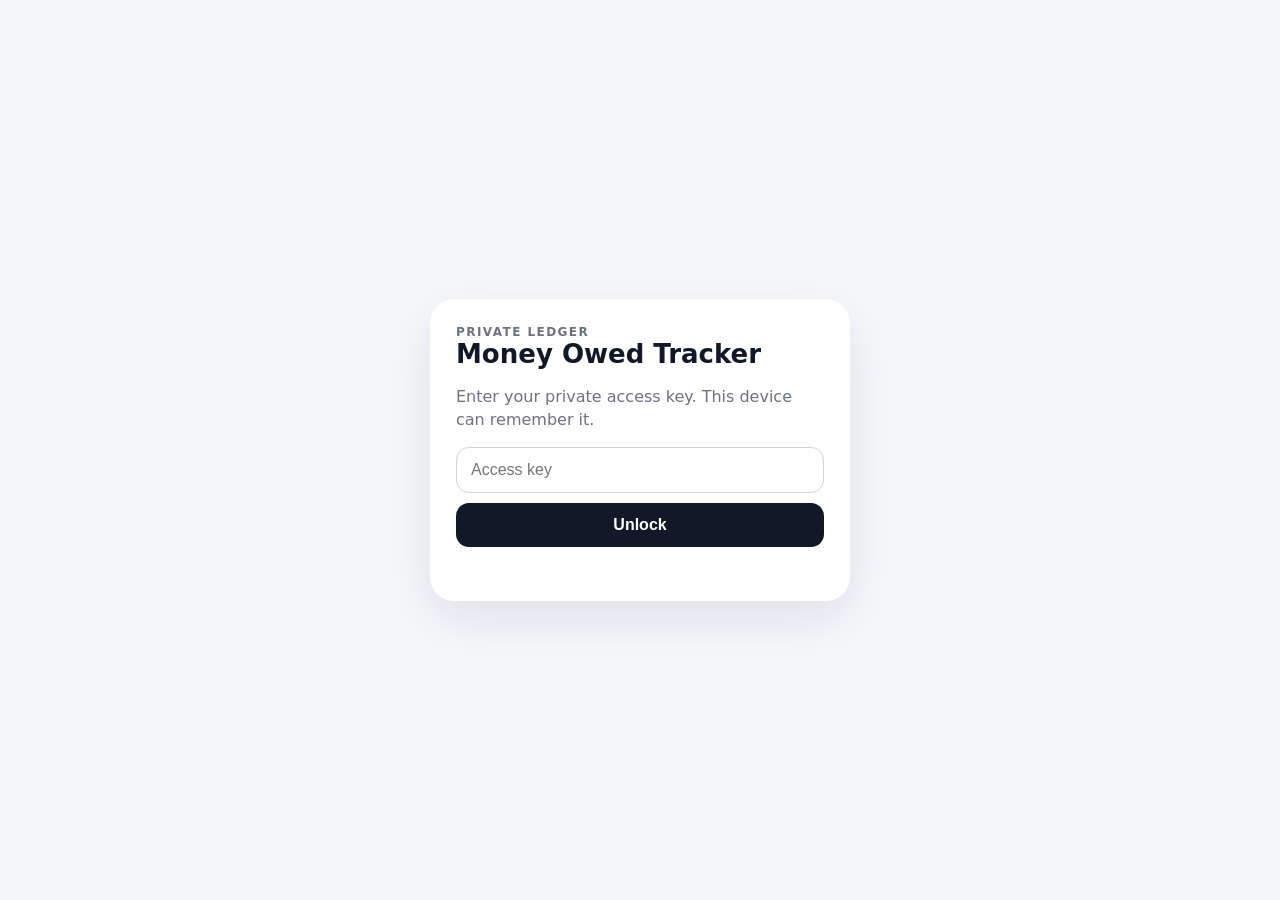
==== index.html @ 76944b0e "Add files via upload" ====
<!doctype html>
<html lang="en">
<head>
<meta charset="utf-8">
<meta name="viewport" content="width=device-width,initial-scale=1,viewport-fit=cover">
<meta name="theme-color" content="#111827">
<title>Money Owed Tracker</title>

<meta http-equiv="Cache-Control" content="no-cache, no-store, must-revalidate">
<meta http-equiv="Pragma" content="no-cache">
<meta http-equiv="Expires" content="0">

<link rel="manifest" href="manifest.webmanifest">
<link rel="apple-touch-icon" href="apple-touch-icon.png">
<meta name="apple-mobile-web-app-capable" content="yes">
<meta name="apple-mobile-web-app-status-bar-style" content="default">
<meta name="apple-mobile-web-app-title" content="Money Owed">
<style>
:root{font-family:Inter,ui-sans-serif,system-ui,-apple-system,BlinkMacSystemFont,"Segoe UI",sans-serif;color:#111827;background:#f5f7fb}
*{box-sizing:border-box}
body{margin:0;background:#f5f7fb}
.app{max-width:760px;margin:auto;min-height:100vh;padding:env(safe-area-inset-top) 16px calc(92px + env(safe-area-inset-bottom))}
header{padding:24px 2px 14px;display:flex;align-items:center;justify-content:space-between}
.eyebrow{font-size:12px;font-weight:800;letter-spacing:.12em;text-transform:uppercase;color:#6b7280}
.title{margin:4px 0 0;font-size:28px}
.iconbtn{border:0;background:white;border-radius:14px;width:44px;height:44px;box-shadow:0 4px 18px #11182712;font-size:20px}
.summaryTitle{font-size:13px;font-weight:850;margin:14px 2px 8px;color:#374151}
.grid{display:grid;grid-template-columns:1fr 1fr;gap:10px}
.card{background:white;border-radius:18px;padding:15px;box-shadow:0 6px 24px #1118270d}
.card.mine{border-top:4px solid #047857}.card.theirs{border-top:4px solid #b42318}
.label{font-size:11px;color:#6b7280;font-weight:800;text-transform:uppercase;letter-spacing:.07em}
.money{font-size:23px;font-weight:850;margin-top:7px}
.sub{font-size:11px;color:#6b7280;margin-top:4px}
.section{margin-top:20px}
.sectionhead{display:flex;justify-content:space-between;align-items:center;margin-bottom:10px}
.sectionhead h2{font-size:17px;margin:0}
.muted{color:#6b7280;font-size:13px}
.search{width:100%;border:1px solid #e5e7eb;background:white;border-radius:14px;padding:13px 14px;font-size:16px;margin-bottom:10px}
.person,.txn{background:white;border-radius:16px;padding:14px 15px;margin-bottom:9px;display:flex;align-items:center;justify-content:space-between;gap:10px;box-shadow:0 3px 14px #1118270a}
.person{cursor:pointer}.person:active{transform:scale(.995)}.personname,.txntitle{font-weight:800}
.balances,.txndetail{font-size:12px;color:#6b7280;margin-top:4px;line-height:1.45}
.amount{text-align:right;font-weight:800}
.positive{color:#047857}.negative{color:#b42318}.zero{color:#6b7280}
.empty{background:white;border:1px dashed #d1d5db;border-radius:18px;padding:24px;text-align:center;color:#6b7280}
.fab{position:fixed;left:50%;transform:translateX(-50%);bottom:calc(20px + env(safe-area-inset-bottom));width:min(728px,calc(100% - 32px));border:0;border-radius:18px;background:#111827;color:white;padding:16px 20px;font-size:17px;font-weight:850;box-shadow:0 14px 34px #11182755}
.overlay{position:fixed;inset:0;background:#11182799;display:none;align-items:flex-end;justify-content:center;z-index:10}
.sheet{background:white;width:min(760px,100%);border-radius:24px 24px 0 0;padding:18px 18px calc(22px + env(safe-area-inset-bottom));max-height:94vh;overflow:auto}
.handle{width:42px;height:5px;border-radius:9px;background:#d1d5db;margin:0 auto 16px}
.sheet h2{margin:0 0 16px}
.field{margin-bottom:13px}
.field label{display:block;font-size:12px;font-weight:800;color:#4b5563;margin-bottom:6px;text-transform:uppercase;letter-spacing:.05em}
.field input,.field select,.field textarea{width:100%;border:1px solid #d1d5db;border-radius:13px;padding:12px 13px;font-size:16px;background:white}
.field textarea{min-height:70px}
.row{display:grid;grid-template-columns:1fr 1fr;gap:10px}
.seg{display:grid;grid-template-columns:1fr 1fr;gap:8px}
.seg button{border:1px solid #d1d5db;background:white;border-radius:13px;padding:12px;font-weight:800}
.seg button.on{background:#111827;color:white;border-color:#111827}
.actions{display:grid;grid-template-columns:1fr 1fr;gap:9px}
.action{border:1px solid #d1d5db;background:white;border-radius:14px;padding:13px 10px;text-align:left;min-height:72px}
.action strong{display:block;font-size:14px}.action span{display:block;font-size:11px;color:#6b7280;margin-top:4px}
.action.on{border-color:#111827;background:#111827;color:white}.action.on span{color:#d1d5db}
.save{width:100%;border:0;border-radius:15px;background:#111827;color:white;padding:15px;font-weight:850;font-size:16px}
.cancel{width:100%;border:0;background:transparent;padding:12px;color:#6b7280;font-weight:700}
.toast{position:fixed;z-index:30;left:50%;top:18px;transform:translateX(-50%);width:min(700px,calc(100% - 30px));background:#111827;color:white;padding:14px 16px;border-radius:15px;box-shadow:0 12px 30px #11182755;display:none}
.lock{position:fixed;inset:0;background:#f5f7fb;z-index:50;display:flex;align-items:center;justify-content:center;padding:20px}
.lockbox{width:min(420px,100%);background:white;padding:26px;border-radius:24px;box-shadow:0 18px 50px #11182718}
.lockbox h1{margin:0 0 8px;font-size:26px}
.lockbox p{color:#6b7280;line-height:1.45}
.lockbox input{width:100%;padding:13px 14px;border:1px solid #d1d5db;border-radius:13px;font-size:16px}
.lockbox button{width:100%;margin-top:10px;border:0;border-radius:13px;background:#111827;color:white;padding:13px;font-weight:800;font-size:16px}
.smallbtn{border:0;background:transparent;color:#374151;font-weight:750}
.status{font-size:12px;color:#b42318;margin-top:10px;min-height:18px}
@media(max-width:460px){.money{font-size:20px}.card{padding:13px}.row{grid-template-columns:1fr}.actions{grid-template-columns:1fr 1fr}}

.statementSheet{background:white;width:min(760px,100%);border-radius:24px 24px 0 0;padding:18px 18px calc(22px + env(safe-area-inset-bottom));max-height:94vh;overflow:auto}
.statementTop{display:flex;align-items:flex-start;justify-content:space-between;gap:12px;margin-bottom:14px}
.statementTop h2{margin:0;font-size:23px}.closex{border:0;background:#f3f4f6;border-radius:12px;width:40px;height:40px;font-size:21px}
.statementBalances{display:grid;grid-template-columns:1fr 1fr;gap:10px;margin:12px 0 16px}
.statementBalance{border-radius:15px;padding:13px;background:#f9fafb}
.statementBalance .btitle{font-size:11px;font-weight:850;color:#6b7280;text-transform:uppercase;letter-spacing:.06em}
.statementBalance .bvalue{font-size:16px;font-weight:850;margin-top:6px}
.exportGrid{display:grid;grid-template-columns:1fr 1fr;gap:10px;margin-bottom:18px}
.exportbtn{border:0;border-radius:14px;padding:13px 10px;font-size:14px;font-weight:850}
.exportbtn.pdf{background:#111827;color:white}.exportbtn.xlsx{background:#e8f5ee;color:#065f46}
.statementTx{border-top:1px solid #e5e7eb;padding:12px 0}
.statementTx:first-child{border-top:0}.statementTxHead{display:flex;justify-content:space-between;gap:12px;font-weight:800;font-size:13px}
.statementTxSub{font-size:12px;color:#6b7280;margin-top:4px;line-height:1.4}
.statementHint{font-size:12px;color:#6b7280;margin:-8px 0 14px}

</style>
</head>
<body data-build="v8">
<div class="lock" id="lock">
  <div class="lockbox">
    <div class="eyebrow">Private ledger</div>
    <h1>Money Owed Tracker</h1>
    <p>Enter your private access key. This device can remember it.</p>
    <input id="keyInput" type="password" placeholder="Access key">
    <button id="unlockBtn">Unlock</button>
    <div class="status" id="lockStatus"></div>
  </div>
</div>

<div class="toast" id="toast"></div>
<div class="app">
<header>
  <div><div class="eyebrow">Personal ledger</div><h1 class="title">Money Owed</h1></div>
  <button class="iconbtn" id="refreshBtn">↻</button>
</header>

<div class="summaryTitle">Owed to me</div>
<div class="grid">
  <div class="card mine"><div class="label">TTD</div><div class="money" id="ttdToMe">TT$0.00</div></div>
  <div class="card mine"><div class="label">USD</div><div class="money" id="usdToMe">US$0.00</div></div>
</div>

<div class="summaryTitle">I owe</div>
<div class="grid">
  <div class="card theirs"><div class="label">TTD</div><div class="money" id="ttdIOwe">TT$0.00</div></div>
  <div class="card theirs"><div class="label">USD</div><div class="money" id="usdIOwe">US$0.00</div></div>
</div>

<section class="section">
  <div class="sectionhead"><h2>Person&#39;s Name</h2><span class="muted" id="peopleCount">0 people</span></div>
  <input class="search" id="search" placeholder="Filter by person">
  <div id="peopleList"></div>
</section>

<section class="section">
  <div class="sectionhead"><h2>Recent activity</h2><button class="smallbtn" id="forgetBtn">Lock app</button></div>
  <div id="recentList"></div>
</section>

<button class="fab" id="addBtn">＋ Add transaction</button>
</div>

<div class="overlay" id="overlay">
<div class="sheet">
<div class="handle"></div>
<h2>Add transaction</h2>
<form id="form">

<div class="field">
<label>What happened?</label>
<div class="actions">
  <button type="button" class="action on" data-action="they_owe"><strong>They owe me</strong><span>Loan or something I bought for them</span></button>
  <button type="button" class="action" data-action="they_paid"><strong>They paid me</strong><span>They repaid some or all</span></button>
  <button type="button" class="action" data-action="i_owe"><strong>I owe them</strong><span>I borrowed or they bought something for me</span></button>
  <button type="button" class="action" data-action="i_paid"><strong>I paid them</strong><span>I repaid some or all</span></button>
</div>
</div>

<div class="field"><label>Person</label><input id="person" required placeholder="Name"></div>

<div class="row">
<div class="field"><label>Currency</label><div class="seg"><button type="button" class="on" data-cur="TTD">TTD</button><button type="button" data-cur="USD">USD</button></div></div>
<div class="field"><label>Amount</label><input id="amount" required type="number" inputmode="decimal" min="0.01" step="0.01" placeholder="0.00"></div>
</div>

<div class="field" id="categoryField">
<label>Reason</label>
<select id="type"></select>
</div>

<div class="field"><label>Date</label><input id="date" type="date" required></div>
<div class="field"><label>Description (optional)</label><textarea id="description" placeholder="Amazon item, cash borrowed, etc."></textarea></div>

<button class="save" id="saveBtn" type="submit">Save transaction</button>
<button class="cancel" id="cancelBtn" type="button">Cancel</button>
</form>
</div>
</div>


<div class="overlay" id="statementOverlay">
  <div class="statementSheet">
    <div class="handle"></div>
    <div class="statementTop">
      <div>
        <div class="eyebrow">Person statement</div>
        <h2 id="statementName">Statement</h2>
      </div>
      <button class="closex" id="statementClose" type="button">×</button>
    </div>
    <div class="statementBalances">
      <div class="statementBalance"><div class="btitle">TTD</div><div class="bvalue" id="statementTTD">Settled</div></div>
      <div class="statementBalance"><div class="btitle">USD</div><div class="bvalue" id="statementUSD">Settled</div></div>
    </div>
    <div class="exportGrid">
      <button class="exportbtn pdf" id="exportPdf" type="button">Share / Export PDF</button>
      <button class="exportbtn xlsx" id="exportExcel" type="button">Share / Export Excel</button>
    </div>
    <div class="statementHint">On Samsung, the Android Share sheet can send the exported file directly to WhatsApp.</div>
    <div class="sectionhead"><h2>Transaction history</h2><span class="muted" id="statementCount"></span></div>
    <div id="statementTransactions"></div>
  </div>
</div>

<script>
var API='https://yjdjljrwmdbmrlinkvxc.supabase.co/functions/v1/money-owed-api',
accessKey=localStorage.getItem('moneyOwedAccessKey')||'',
currency='TTD',
actionMode='they_owe',
direction=1,
dashboard={balances:[],summary:[],recent:[]},selectedPerson=null;

function el(id){return document.getElementById(id)}
function fmt(n){return new Intl.NumberFormat('en-US',{minimumFractionDigits:2,maximumFractionDigits:2}).format(Number(n||0))}
function money(n,c){return(c==='USD'?'US$':'TT$')+fmt(n)}
function esc(v){return String(v==null?'':v).replace(/[&<>"']/g,function(m){return{'&':'&amp;','<':'&lt;','>':'&gt;','"':'&quot;',"'":'&#39;'}[m]})}
function showToast(m){el('toast').textContent=m;el('toast').style.display='block';setTimeout(function(){el('toast').style.display='none'},4800)}

async function api(path,opts){
  opts=opts||{};
  var h=opts.headers||{};
  h.Authorization='Bearer '+accessKey;
  if(opts.body)h['Content-Type']='application/json';
  var r=await fetch(API+(path||''),Object.assign({},opts,{headers:h}));
  var d={};try{d=await r.json()}catch(e){}
  if(!r.ok)throw new Error(d.error||'Request failed');
  return d
}

async function unlock(){
  accessKey=el('keyInput').value.trim();
  el('lockStatus').textContent='';
  try{
    await api('?action=ping');
    localStorage.setItem('moneyOwedAccessKey',accessKey);
    el('lock').style.display='none';
    await load()
  }catch(e){
    el('lockStatus').textContent='That access key did not work.'
  }
}

async function load(){
  try{
    dashboard=await api('?action=dashboard');
    render()
  }catch(e){
    if(e.message==='Unauthorized'){
      localStorage.removeItem('moneyOwedAccessKey');
      el('lock').style.display='flex'
    }else showToast('Could not load ledger: '+e.message)
  }
}

function labelType(t){
  return({
    cash_loan:'They borrowed',
    amazon_purchase:'Amazon for them',
    purchase_on_behalf:'Bought for them',
    repayment:'Repayment',
    adjustment:'Adjustment',
    other:'Other',
    borrowed_from_them:'I borrowed',
    they_bought_for_me:'They bought for me',
    paid_them:'I paid them',
    they_paid_me:'They paid me'
  })[t]||t
}

function balancePhrase(name,amount,c){
  amount=Number(amount||0);
  if(amount>0)return name+' owes me '+money(amount,c);
  if(amount<0)return 'I owe '+name+' '+money(Math.abs(amount),c);
  return 'Settled'
}

function personBalanceText(p){
  var parts=[];
  if(p.TTD!==0)parts.push(balancePhrase(p.name,p.TTD,'TTD'));
  if(p.USD!==0)parts.push(balancePhrase(p.name,p.USD,'USD'));
  return parts.length?parts.join(' · '):'Settled'
}

function render(){
  var totals={TTD:{toMe:0,iOwe:0},USD:{toMe:0,iOwe:0}};
  (dashboard.summary||[]).forEach(function(s){
    totals[s.currency]={
      toMe:Number(s.total_owed_to_me||0),
      iOwe:Number(s.total_i_owe||0)
    }
  });
  el('ttdToMe').textContent=money(totals.TTD.toMe,'TTD');
  el('usdToMe').textContent=money(totals.USD.toMe,'USD');
  el('ttdIOwe').textContent=money(totals.TTD.iOwe,'TTD');
  el('usdIOwe').textContent=money(totals.USD.iOwe,'USD');

  var map=new Map();
  (dashboard.balances||[]).forEach(function(b){
    if(!map.has(b.person_id))map.set(b.person_id,{id:b.person_id,name:b.person_name,TTD:0,USD:0});
    map.get(b.person_id)[b.currency]=Number(b.balance||0)
  });

  var people=Array.from(map.values()),
      q=el('search').value.trim().toLowerCase(),
      shown=people.filter(function(p){return p.name.toLowerCase().indexOf(q)>=0});

  el('peopleCount').textContent=people.length+' '+(people.length===1?'person':'people');

  if(!shown.length){
    el('peopleList').innerHTML='<div class="empty">'+(people.length?'No matching person.':'No entries yet. Add your first transaction when ready.')+'</div>'
  }else{
    el('peopleList').innerHTML=shown.map(function(p){
      var overall=p.TTD+p.USD, cls=overall>0?'positive':overall<0?'negative':'zero';
      return'<div class="person" data-person-id="'+esc(p.id)+'"><div><div class="personname">'+esc(p.name)+'</div><div class="balances">'+esc(personBalanceText(p))+'</div></div><div class="amount '+cls+'">'+(p.TTD===0&&p.USD===0?'Settled':'View ›')+'</div></div>'
    }).join('')
  }

  document.querySelectorAll('[data-person-id]').forEach(function(card){
    card.onclick=function(){openStatement(card.dataset.personId)}
  });

  var recent=dashboard.recent||[];
  if(!recent.length){
    el('recentList').innerHTML='<div class="empty">No transactions yet.</div>'
  }else{
    el('recentList').innerHTML=recent.map(function(t){
      var name=t.people&&t.people.name?t.people.name:'Unknown',
          signed=Number(t.signed_amount||0),
          item=(t.description&&String(t.description).trim())?String(t.description).trim():labelType(t.transaction_type);
      return'<div class="txn"><div><div class="txntitle">'+esc(name)+' · '+esc(item)+'</div><div class="txndetail">'+t.transaction_date+' · '+esc(t.currency)+'</div></div><div class="amount '+(signed>=0?'positive':'negative')+'">'+(signed>=0?'+':'−')+money(Math.abs(signed),t.currency)+'</div></div>'
    }).join('')
  }
}


async function openStatement(personId){
  try{
    el('statementOverlay').style.display='flex';
    el('statementName').textContent='Loading…';
    el('statementTransactions').innerHTML='<div class="empty">Loading statement…</div>';
    var d=await api('?action=transactions&person_id='+encodeURIComponent(personId));
    selectedPerson={id:personId,name:d.person.name,balances:d.balances,transactions:d.transactions||[]};
    el('statementName').textContent=selectedPerson.name;
    el('statementTTD').textContent=balancePhrase(selectedPerson.name,Number(selectedPerson.balances.TTD||0),'TTD');
    el('statementUSD').textContent=balancePhrase(selectedPerson.name,Number(selectedPerson.balances.USD||0),'USD');
    el('statementCount').textContent=selectedPerson.transactions.length+' '+(selectedPerson.transactions.length===1?'entry':'entries');
    if(!selectedPerson.transactions.length){
      el('statementTransactions').innerHTML='<div class="empty">No transactions recorded.</div>';
    }else{
      el('statementTransactions').innerHTML=selectedPerson.transactions.map(function(t){
        var signed=Number(t.signed_amount||0);
        var item=(t.description&&String(t.description).trim())?String(t.description).trim():labelType(t.transaction_type);
        return '<div class="statementTx"><div class="statementTxHead"><span>'+esc(t.transaction_date)+' · '+esc(item)+'</span><span class="'+(signed>=0?'positive':'negative')+'">'+(signed>=0?'+':'−')+money(Math.abs(signed),t.currency)+'</span></div><div class="statementTxSub">'+esc(t.currency)+'</div></div>';
      }).join('');
    }
  }catch(err){
    showToast('Could not open statement: '+err.message);
    el('statementOverlay').style.display='none';
  }
}

function closeStatement(){
  el('statementOverlay').style.display='none';
}

function cleanFileName(v){
  return String(v||'statement').replace(/[^a-zA-Z0-9 _-]/g,'').trim().replace(/\s+/g,'_').slice(0,60)||'statement';
}

async function exportStatement(format){
  if(!selectedPerson)return;
  var btn=format==='pdf'?el('exportPdf'):el('exportExcel'),
      original=btn.textContent;
  btn.disabled=true;
  btn.textContent='Preparing…';
  try{
    var url=API+'?action=export&person_id='+encodeURIComponent(selectedPerson.id)+'&format='+encodeURIComponent(format);
    var r=await fetch(url,{headers:{Authorization:'Bearer '+accessKey}});
    if(!r.ok){
      var err={};try{err=await r.json()}catch(e){}
      throw new Error(err.error||'Export failed');
    }
    var blob=await r.blob(),
        ext=format==='pdf'?'pdf':'xlsx',
        mime=format==='pdf'?'application/pdf':'application/vnd.openxmlformats-officedocument.spreadsheetml.sheet',
        file=new File([blob],'Money_Owed_'+cleanFileName(selectedPerson.name)+'.'+ext,{type:mime}),
        shareData={title:'Money Owed - '+selectedPerson.name,text:'Money owed statement for '+selectedPerson.name,files:[file]};

    var shared=false;
    if(navigator.share && (!navigator.canShare || navigator.canShare(shareData))){
      try{
        await navigator.share(shareData);
        shared=true;
        showToast('Statement ready to share.');
      }catch(shareErr){
        if(shareErr && shareErr.name==='AbortError'){
          return;
        }
        // Some Android/Samsung WebView/PWA builds reject XLSX file sharing
        // even when the browser reports that file sharing is supported.
        // Fall back to a normal download instead of reporting export failure.
      }
    }

    if(!shared){
      var href=URL.createObjectURL(blob),
          a=document.createElement('a');
      a.href=href;
      a.download=file.name;
      document.body.appendChild(a);
      a.click();
      a.remove();
      setTimeout(function(){URL.revokeObjectURL(href)},3000);
      if(format==='xlsx'){
        showToast('Excel downloaded. Open Downloads, tap the file, then Share → WhatsApp.');
      }else{
        showToast(file.name+' downloaded. Attach it in WhatsApp.');
      }
    }
  }catch(err){
    if(err.name!=='AbortError')showToast('Export failed: '+err.message);
  }finally{
    btn.disabled=false;
    btn.textContent=original;
  }
}


function setCur(c){
  currency=c;
  document.querySelectorAll('[data-cur]').forEach(function(b){b.classList.toggle('on',b.dataset.cur===c)})
}

function setAction(a){
  actionMode=a;
  document.querySelectorAll('[data-action]').forEach(function(b){b.classList.toggle('on',b.dataset.action===a)});
  var opts=[];
  if(a==='they_owe'){
    direction=1;
    opts=[
      ['cash_loan','Cash loan to them'],
      ['amazon_purchase','Amazon purchase for them'],
      ['purchase_on_behalf','Other purchase for them'],
      ['other','Other']
    ];
  }else if(a==='they_paid'){
    direction=-1;
    opts=[['they_paid_me','They paid me']];
  }else if(a==='i_owe'){
    direction=-1;
    opts=[
      ['borrowed_from_them','I borrowed money from them'],
      ['they_bought_for_me','They bought something for me'],
      ['other','Other']
    ];
  }else{
    direction=1;
    opts=[['paid_them','I paid them']];
  }
  el('type').innerHTML=opts.map(function(o){return'<option value="'+o[0]+'">'+o[1]+'</option>'}).join('');
  el('categoryField').style.display=opts.length>1?'block':'none';
}

function openSheet(){
  el('form').reset();
  setCur('TTD');
  setAction('they_owe');
  el('date').value=new Date().toISOString().slice(0,10);
  el('overlay').style.display='flex';
  setTimeout(function(){el('person').focus()},100)
}
function closeSheet(){el('overlay').style.display='none'}

el('unlockBtn').onclick=unlock;
el('keyInput').onkeydown=function(e){if(e.key==='Enter')unlock()};
el('refreshBtn').onclick=load;
el('search').oninput=render;
el('addBtn').onclick=openSheet;
el('cancelBtn').onclick=closeSheet;
el('statementClose').onclick=closeStatement;
el('statementOverlay').onclick=function(e){if(e.target===el('statementOverlay'))closeStatement()};
el('exportPdf').onclick=function(){exportStatement('pdf')};
el('exportExcel').onclick=function(){exportStatement('xlsx')};
el('forgetBtn').onclick=function(){
  localStorage.removeItem('moneyOwedAccessKey');
  accessKey='';
  el('keyInput').value='';
  el('lock').style.display='flex'
};

document.querySelectorAll('[data-cur]').forEach(function(b){b.onclick=function(){setCur(b.dataset.cur)}});
document.querySelectorAll('[data-action]').forEach(function(b){b.onclick=function(){setAction(b.dataset.action)}});

el('form').onsubmit=async function(e){
  e.preventDefault();
  var btn=el('saveBtn');
  btn.disabled=true;
  btn.textContent='Saving…';
  try{
    var d=await api('?action=transaction',{
      method:'POST',
      body:JSON.stringify({
        person_name:el('person').value,
        currency:currency,
        transaction_type:el('type').value,
        description:el('description').value,
        amount:Number(el('amount').value),
        direction:direction,
        transaction_date:el('date').value
      })
    }),
    r=d.result;
    closeSheet();
    showToast('Saved. '+balancePhrase(r.person_name,r.new_balance,r.currency)+'.');
    await load()
  }catch(err){
    showToast('Not saved: '+err.message)
  }finally{
    btn.disabled=false;
    btn.textContent='Save transaction'
  }
};

if(accessKey){
  el('keyInput').value=accessKey;
  unlock()
}else{
  el('lock').style.display='flex'
}

if ('serviceWorker' in navigator) {
  window.addEventListener('load', function() {
    navigator.serviceWorker.register('./sw.js').catch(function(){});
  });
}
</script>
</body>
</html>
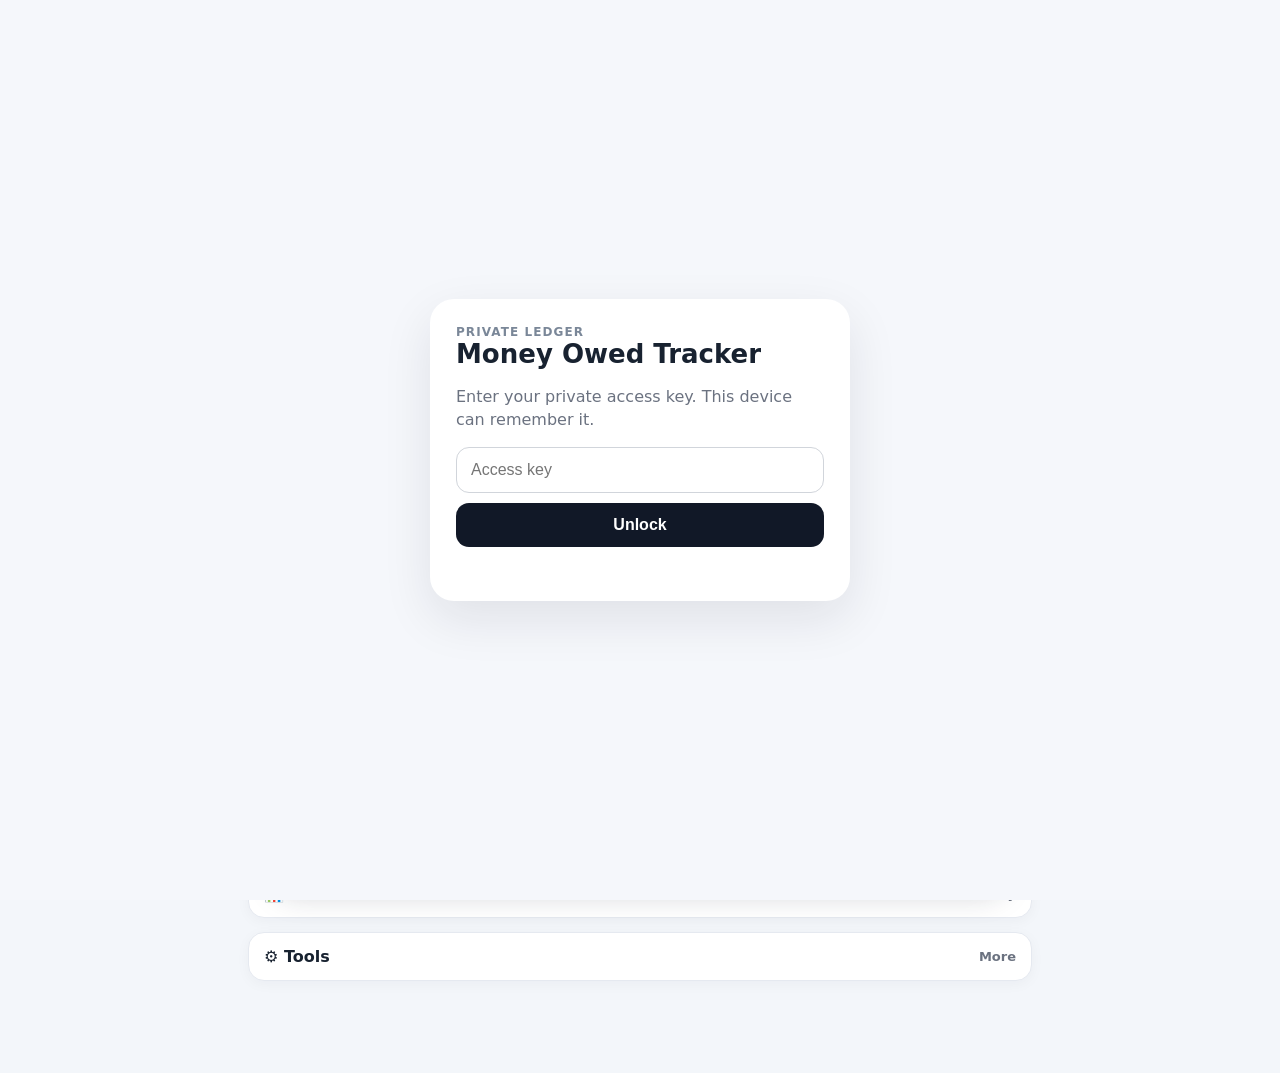
==== commit a3cf4081: "feat: load v20 UI inside existing tracker" ====
--- a/index.html
+++ b/index.html
@@ -3,530 +3,24 @@
 <head>
 <meta charset="utf-8">
 <meta name="viewport" content="width=device-width,initial-scale=1,viewport-fit=cover">
-<meta name="theme-color" content="#111827">
+<meta name="theme-color" content="#172033">
 <title>Money Owed Tracker</title>
-
-<meta http-equiv="Cache-Control" content="no-cache, no-store, must-revalidate">
-<meta http-equiv="Pragma" content="no-cache">
-<meta http-equiv="Expires" content="0">
-
-<link rel="manifest" href="manifest.webmanifest">
-<link rel="apple-touch-icon" href="apple-touch-icon.png">
-<meta name="apple-mobile-web-app-capable" content="yes">
-<meta name="apple-mobile-web-app-status-bar-style" content="default">
-<meta name="apple-mobile-web-app-title" content="Money Owed">
-<style>
-:root{font-family:Inter,ui-sans-serif,system-ui,-apple-system,BlinkMacSystemFont,"Segoe UI",sans-serif;color:#111827;background:#f5f7fb}
-*{box-sizing:border-box}
-body{margin:0;background:#f5f7fb}
-.app{max-width:760px;margin:auto;min-height:100vh;padding:env(safe-area-inset-top) 16px calc(92px + env(safe-area-inset-bottom))}
-header{padding:24px 2px 14px;display:flex;align-items:center;justify-content:space-between}
-.eyebrow{font-size:12px;font-weight:800;letter-spacing:.12em;text-transform:uppercase;color:#6b7280}
-.title{margin:4px 0 0;font-size:28px}
-.iconbtn{border:0;background:white;border-radius:14px;width:44px;height:44px;box-shadow:0 4px 18px #11182712;font-size:20px}
-.summaryTitle{font-size:13px;font-weight:850;margin:14px 2px 8px;color:#374151}
-.grid{display:grid;grid-template-columns:1fr 1fr;gap:10px}
-.card{background:white;border-radius:18px;padding:15px;box-shadow:0 6px 24px #1118270d}
-.card.mine{border-top:4px solid #047857}.card.theirs{border-top:4px solid #b42318}
-.label{font-size:11px;color:#6b7280;font-weight:800;text-transform:uppercase;letter-spacing:.07em}
-.money{font-size:23px;font-weight:850;margin-top:7px}
-.sub{font-size:11px;color:#6b7280;margin-top:4px}
-.section{margin-top:20px}
-.sectionhead{display:flex;justify-content:space-between;align-items:center;margin-bottom:10px}
-.sectionhead h2{font-size:17px;margin:0}
-.muted{color:#6b7280;font-size:13px}
-.search{width:100%;border:1px solid #e5e7eb;background:white;border-radius:14px;padding:13px 14px;font-size:16px;margin-bottom:10px}
-.person,.txn{background:white;border-radius:16px;padding:14px 15px;margin-bottom:9px;display:flex;align-items:center;justify-content:space-between;gap:10px;box-shadow:0 3px 14px #1118270a}
-.person{cursor:pointer}.person:active{transform:scale(.995)}.personname,.txntitle{font-weight:800}
-.balances,.txndetail{font-size:12px;color:#6b7280;margin-top:4px;line-height:1.45}
-.amount{text-align:right;font-weight:800}
-.positive{color:#047857}.negative{color:#b42318}.zero{color:#6b7280}
-.empty{background:white;border:1px dashed #d1d5db;border-radius:18px;padding:24px;text-align:center;color:#6b7280}
-.fab{position:fixed;left:50%;transform:translateX(-50%);bottom:calc(20px + env(safe-area-inset-bottom));width:min(728px,calc(100% - 32px));border:0;border-radius:18px;background:#111827;color:white;padding:16px 20px;font-size:17px;font-weight:850;box-shadow:0 14px 34px #11182755}
-.overlay{position:fixed;inset:0;background:#11182799;display:none;align-items:flex-end;justify-content:center;z-index:10}
-.sheet{background:white;width:min(760px,100%);border-radius:24px 24px 0 0;padding:18px 18px calc(22px + env(safe-area-inset-bottom));max-height:94vh;overflow:auto}
-.handle{width:42px;height:5px;border-radius:9px;background:#d1d5db;margin:0 auto 16px}
-.sheet h2{margin:0 0 16px}
-.field{margin-bottom:13px}
-.field label{display:block;font-size:12px;font-weight:800;color:#4b5563;margin-bottom:6px;text-transform:uppercase;letter-spacing:.05em}
-.field input,.field select,.field textarea{width:100%;border:1px solid #d1d5db;border-radius:13px;padding:12px 13px;font-size:16px;background:white}
-.field textarea{min-height:70px}
-.row{display:grid;grid-template-columns:1fr 1fr;gap:10px}
-.seg{display:grid;grid-template-columns:1fr 1fr;gap:8px}
-.seg button{border:1px solid #d1d5db;background:white;border-radius:13px;padding:12px;font-weight:800}
-.seg button.on{background:#111827;color:white;border-color:#111827}
-.actions{display:grid;grid-template-columns:1fr 1fr;gap:9px}
-.action{border:1px solid #d1d5db;background:white;border-radius:14px;padding:13px 10px;text-align:left;min-height:72px}
-.action strong{display:block;font-size:14px}.action span{display:block;font-size:11px;color:#6b7280;margin-top:4px}
-.action.on{border-color:#111827;background:#111827;color:white}.action.on span{color:#d1d5db}
-.save{width:100%;border:0;border-radius:15px;background:#111827;color:white;padding:15px;font-weight:850;font-size:16px}
-.cancel{width:100%;border:0;background:transparent;padding:12px;color:#6b7280;font-weight:700}
-.toast{position:fixed;z-index:30;left:50%;top:18px;transform:translateX(-50%);width:min(700px,calc(100% - 30px));background:#111827;color:white;padding:14px 16px;border-radius:15px;box-shadow:0 12px 30px #11182755;display:none}
-.lock{position:fixed;inset:0;background:#f5f7fb;z-index:50;display:flex;align-items:center;justify-content:center;padding:20px}
-.lockbox{width:min(420px,100%);background:white;padding:26px;border-radius:24px;box-shadow:0 18px 50px #11182718}
-.lockbox h1{margin:0 0 8px;font-size:26px}
-.lockbox p{color:#6b7280;line-height:1.45}
-.lockbox input{width:100%;padding:13px 14px;border:1px solid #d1d5db;border-radius:13px;font-size:16px}
-.lockbox button{width:100%;margin-top:10px;border:0;border-radius:13px;background:#111827;color:white;padding:13px;font-weight:800;font-size:16px}
-.smallbtn{border:0;background:transparent;color:#374151;font-weight:750}
-.status{font-size:12px;color:#b42318;margin-top:10px;min-height:18px}
-@media(max-width:460px){.money{font-size:20px}.card{padding:13px}.row{grid-template-columns:1fr}.actions{grid-template-columns:1fr 1fr}}
-
-.statementSheet{background:white;width:min(760px,100%);border-radius:24px 24px 0 0;padding:18px 18px calc(22px + env(safe-area-inset-bottom));max-height:94vh;overflow:auto}
-.statementTop{display:flex;align-items:flex-start;justify-content:space-between;gap:12px;margin-bottom:14px}
-.statementTop h2{margin:0;font-size:23px}.closex{border:0;background:#f3f4f6;border-radius:12px;width:40px;height:40px;font-size:21px}
-.statementBalances{display:grid;grid-template-columns:1fr 1fr;gap:10px;margin:12px 0 16px}
-.statementBalance{border-radius:15px;padding:13px;background:#f9fafb}
-.statementBalance .btitle{font-size:11px;font-weight:850;color:#6b7280;text-transform:uppercase;letter-spacing:.06em}
-.statementBalance .bvalue{font-size:16px;font-weight:850;margin-top:6px}
-.exportGrid{display:grid;grid-template-columns:1fr 1fr;gap:10px;margin-bottom:18px}
-.exportbtn{border:0;border-radius:14px;padding:13px 10px;font-size:14px;font-weight:850}
-.exportbtn.pdf{background:#111827;color:white}.exportbtn.xlsx{background:#e8f5ee;color:#065f46}
-.statementTx{border-top:1px solid #e5e7eb;padding:12px 0}
-.statementTx:first-child{border-top:0}.statementTxHead{display:flex;justify-content:space-between;gap:12px;font-weight:800;font-size:13px}
-.statementTxSub{font-size:12px;color:#6b7280;margin-top:4px;line-height:1.4}
-.statementHint{font-size:12px;color:#6b7280;margin:-8px 0 14px}
-
-</style>
+<style>body{margin:0;font-family:Inter,system-ui,-apple-system,"Segoe UI",sans-serif;background:#f3f6fa;color:#182230}.boot{min-height:100vh;display:grid;place-items:center;padding:24px;text-align:center}.boot strong{font-size:20px}.boot span{display:block;margin-top:8px;color:#667085;font-size:13px}</style>
 </head>
-<body data-build="v8">
-<div class="lock" id="lock">
-  <div class="lockbox">
-    <div class="eyebrow">Private ledger</div>
-    <h1>Money Owed Tracker</h1>
-    <p>Enter your private access key. This device can remember it.</p>
-    <input id="keyInput" type="password" placeholder="Access key">
-    <button id="unlockBtn">Unlock</button>
-    <div class="status" id="lockStatus"></div>
-  </div>
-</div>
-
-<div class="toast" id="toast"></div>
-<div class="app">
-<header>
-  <div><div class="eyebrow">Personal ledger</div><h1 class="title">Money Owed</h1></div>
-  <button class="iconbtn" id="refreshBtn">↻</button>
-</header>
-
-<div class="summaryTitle">Owed to me</div>
-<div class="grid">
-  <div class="card mine"><div class="label">TTD</div><div class="money" id="ttdToMe">TT$0.00</div></div>
-  <div class="card mine"><div class="label">USD</div><div class="money" id="usdToMe">US$0.00</div></div>
-</div>
-
-<div class="summaryTitle">I owe</div>
-<div class="grid">
-  <div class="card theirs"><div class="label">TTD</div><div class="money" id="ttdIOwe">TT$0.00</div></div>
-  <div class="card theirs"><div class="label">USD</div><div class="money" id="usdIOwe">US$0.00</div></div>
-</div>
-
-<section class="section">
-  <div class="sectionhead"><h2>Person&#39;s Name</h2><span class="muted" id="peopleCount">0 people</span></div>
-  <input class="search" id="search" placeholder="Filter by person">
-  <div id="peopleList"></div>
-</section>
-
-<section class="section">
-  <div class="sectionhead"><h2>Recent activity</h2><button class="smallbtn" id="forgetBtn">Lock app</button></div>
-  <div id="recentList"></div>
-</section>
-
-<button class="fab" id="addBtn">＋ Add transaction</button>
-</div>
-
-<div class="overlay" id="overlay">
-<div class="sheet">
-<div class="handle"></div>
-<h2>Add transaction</h2>
-<form id="form">
-
-<div class="field">
-<label>What happened?</label>
-<div class="actions">
-  <button type="button" class="action on" data-action="they_owe"><strong>They owe me</strong><span>Loan or something I bought for them</span></button>
-  <button type="button" class="action" data-action="they_paid"><strong>They paid me</strong><span>They repaid some or all</span></button>
-  <button type="button" class="action" data-action="i_owe"><strong>I owe them</strong><span>I borrowed or they bought something for me</span></button>
-  <button type="button" class="action" data-action="i_paid"><strong>I paid them</strong><span>I repaid some or all</span></button>
-</div>
-</div>
-
-<div class="field"><label>Person</label><input id="person" required placeholder="Name"></div>
-
-<div class="row">
-<div class="field"><label>Currency</label><div class="seg"><button type="button" class="on" data-cur="TTD">TTD</button><button type="button" data-cur="USD">USD</button></div></div>
-<div class="field"><label>Amount</label><input id="amount" required type="number" inputmode="decimal" min="0.01" step="0.01" placeholder="0.00"></div>
-</div>
-
-<div class="field" id="categoryField">
-<label>Reason</label>
-<select id="type"></select>
-</div>
-
-<div class="field"><label>Date</label><input id="date" type="date" required></div>
-<div class="field"><label>Description (optional)</label><textarea id="description" placeholder="Amazon item, cash borrowed, etc."></textarea></div>
-
-<button class="save" id="saveBtn" type="submit">Save transaction</button>
-<button class="cancel" id="cancelBtn" type="button">Cancel</button>
-</form>
-</div>
-</div>
-
-
-<div class="overlay" id="statementOverlay">
-  <div class="statementSheet">
-    <div class="handle"></div>
-    <div class="statementTop">
-      <div>
-        <div class="eyebrow">Person statement</div>
-        <h2 id="statementName">Statement</h2>
-      </div>
-      <button class="closex" id="statementClose" type="button">×</button>
-    </div>
-    <div class="statementBalances">
-      <div class="statementBalance"><div class="btitle">TTD</div><div class="bvalue" id="statementTTD">Settled</div></div>
-      <div class="statementBalance"><div class="btitle">USD</div><div class="bvalue" id="statementUSD">Settled</div></div>
-    </div>
-    <div class="exportGrid">
-      <button class="exportbtn pdf" id="exportPdf" type="button">Share / Export PDF</button>
-      <button class="exportbtn xlsx" id="exportExcel" type="button">Share / Export Excel</button>
-    </div>
-    <div class="statementHint">On Samsung, the Android Share sheet can send the exported file directly to WhatsApp.</div>
-    <div class="sectionhead"><h2>Transaction history</h2><span class="muted" id="statementCount"></span></div>
-    <div id="statementTransactions"></div>
-  </div>
-</div>
-
+<body>
+<div class="boot"><div><strong>Money Owed</strong><span>Opening your ledger…</span></div></div>
 <script>
-var API='https://yjdjljrwmdbmrlinkvxc.supabase.co/functions/v1/money-owed-api',
-accessKey=localStorage.getItem('moneyOwedAccessKey')||'',
-currency='TTD',
-actionMode='they_owe',
-direction=1,
-dashboard={balances:[],summary:[],recent:[]},selectedPerson=null;
-
-function el(id){return document.getElementById(id)}
-function fmt(n){return new Intl.NumberFormat('en-US',{minimumFractionDigits:2,maximumFractionDigits:2}).format(Number(n||0))}
-function money(n,c){return(c==='USD'?'US$':'TT$')+fmt(n)}
-function esc(v){return String(v==null?'':v).replace(/[&<>"']/g,function(m){return{'&':'&amp;','<':'&lt;','>':'&gt;','"':'&quot;',"'":'&#39;'}[m]})}
-function showToast(m){el('toast').textContent=m;el('toast').style.display='block';setTimeout(function(){el('toast').style.display='none'},4800)}
-
-async function api(path,opts){
-  opts=opts||{};
-  var h=opts.headers||{};
-  h.Authorization='Bearer '+accessKey;
-  if(opts.body)h['Content-Type']='application/json';
-  var r=await fetch(API+(path||''),Object.assign({},opts,{headers:h}));
-  var d={};try{d=await r.json()}catch(e){}
-  if(!r.ok)throw new Error(d.error||'Request failed');
-  return d
-}
-
-async function unlock(){
-  accessKey=el('keyInput').value.trim();
-  el('lockStatus').textContent='';
+(async function(){
   try{
-    await api('?action=ping');
-    localStorage.setItem('moneyOwedAccessKey',accessKey);
-    el('lock').style.display='none';
-    await load()
-  }catch(e){
-    el('lockStatus').textContent='That access key did not work.'
-  }
-}
-
-async function load(){
-  try{
-    dashboard=await api('?action=dashboard');
-    render()
-  }catch(e){
-    if(e.message==='Unauthorized'){
-      localStorage.removeItem('moneyOwedAccessKey');
-      el('lock').style.display='flex'
-    }else showToast('Could not load ledger: '+e.message)
-  }
-}
-
-function labelType(t){
-  return({
-    cash_loan:'They borrowed',
-    amazon_purchase:'Amazon for them',
-    purchase_on_behalf:'Bought for them',
-    repayment:'Repayment',
-    adjustment:'Adjustment',
-    other:'Other',
-    borrowed_from_them:'I borrowed',
-    they_bought_for_me:'They bought for me',
-    paid_them:'I paid them',
-    they_paid_me:'They paid me'
-  })[t]||t
-}
-
-function balancePhrase(name,amount,c){
-  amount=Number(amount||0);
-  if(amount>0)return name+' owes me '+money(amount,c);
-  if(amount<0)return 'I owe '+name+' '+money(Math.abs(amount),c);
-  return 'Settled'
-}
-
-function personBalanceText(p){
-  var parts=[];
-  if(p.TTD!==0)parts.push(balancePhrase(p.name,p.TTD,'TTD'));
-  if(p.USD!==0)parts.push(balancePhrase(p.name,p.USD,'USD'));
-  return parts.length?parts.join(' · '):'Settled'
-}
-
-function render(){
-  var totals={TTD:{toMe:0,iOwe:0},USD:{toMe:0,iOwe:0}};
-  (dashboard.summary||[]).forEach(function(s){
-    totals[s.currency]={
-      toMe:Number(s.total_owed_to_me||0),
-      iOwe:Number(s.total_i_owe||0)
-    }
-  });
-  el('ttdToMe').textContent=money(totals.TTD.toMe,'TTD');
-  el('usdToMe').textContent=money(totals.USD.toMe,'USD');
-  el('ttdIOwe').textContent=money(totals.TTD.iOwe,'TTD');
-  el('usdIOwe').textContent=money(totals.USD.iOwe,'USD');
-
-  var map=new Map();
-  (dashboard.balances||[]).forEach(function(b){
-    if(!map.has(b.person_id))map.set(b.person_id,{id:b.person_id,name:b.person_name,TTD:0,USD:0});
-    map.get(b.person_id)[b.currency]=Number(b.balance||0)
-  });
-
-  var people=Array.from(map.values()),
-      q=el('search').value.trim().toLowerCase(),
-      shown=people.filter(function(p){return p.name.toLowerCase().indexOf(q)>=0});
-
-  el('peopleCount').textContent=people.length+' '+(people.length===1?'person':'people');
-
-  if(!shown.length){
-    el('peopleList').innerHTML='<div class="empty">'+(people.length?'No matching person.':'No entries yet. Add your first transaction when ready.')+'</div>'
-  }else{
-    el('peopleList').innerHTML=shown.map(function(p){
-      var overall=p.TTD+p.USD, cls=overall>0?'positive':overall<0?'negative':'zero';
-      return'<div class="person" data-person-id="'+esc(p.id)+'"><div><div class="personname">'+esc(p.name)+'</div><div class="balances">'+esc(personBalanceText(p))+'</div></div><div class="amount '+cls+'">'+(p.TTD===0&&p.USD===0?'Settled':'View ›')+'</div></div>'
-    }).join('')
-  }
-
-  document.querySelectorAll('[data-person-id]').forEach(function(card){
-    card.onclick=function(){openStatement(card.dataset.personId)}
-  });
-
-  var recent=dashboard.recent||[];
-  if(!recent.length){
-    el('recentList').innerHTML='<div class="empty">No transactions yet.</div>'
-  }else{
-    el('recentList').innerHTML=recent.map(function(t){
-      var name=t.people&&t.people.name?t.people.name:'Unknown',
-          signed=Number(t.signed_amount||0),
-          item=(t.description&&String(t.description).trim())?String(t.description).trim():labelType(t.transaction_type);
-      return'<div class="txn"><div><div class="txntitle">'+esc(name)+' · '+esc(item)+'</div><div class="txndetail">'+t.transaction_date+' · '+esc(t.currency)+'</div></div><div class="amount '+(signed>=0?'positive':'negative')+'">'+(signed>=0?'+':'−')+money(Math.abs(signed),t.currency)+'</div></div>'
-    }).join('')
-  }
-}
-
-
-async function openStatement(personId){
-  try{
-    el('statementOverlay').style.display='flex';
-    el('statementName').textContent='Loading…';
-    el('statementTransactions').innerHTML='<div class="empty">Loading statement…</div>';
-    var d=await api('?action=transactions&person_id='+encodeURIComponent(personId));
-    selectedPerson={id:personId,name:d.person.name,balances:d.balances,transactions:d.transactions||[]};
-    el('statementName').textContent=selectedPerson.name;
-    el('statementTTD').textContent=balancePhrase(selectedPerson.name,Number(selectedPerson.balances.TTD||0),'TTD');
-    el('statementUSD').textContent=balancePhrase(selectedPerson.name,Number(selectedPerson.balances.USD||0),'USD');
-    el('statementCount').textContent=selectedPerson.transactions.length+' '+(selectedPerson.transactions.length===1?'entry':'entries');
-    if(!selectedPerson.transactions.length){
-      el('statementTransactions').innerHTML='<div class="empty">No transactions recorded.</div>';
-    }else{
-      el('statementTransactions').innerHTML=selectedPerson.transactions.map(function(t){
-        var signed=Number(t.signed_amount||0);
-        var item=(t.description&&String(t.description).trim())?String(t.description).trim():labelType(t.transaction_type);
-        return '<div class="statementTx"><div class="statementTxHead"><span>'+esc(t.transaction_date)+' · '+esc(item)+'</span><span class="'+(signed>=0?'positive':'negative')+'">'+(signed>=0?'+':'−')+money(Math.abs(signed),t.currency)+'</span></div><div class="statementTxSub">'+esc(t.currency)+'</div></div>';
-      }).join('');
-    }
-  }catch(err){
-    showToast('Could not open statement: '+err.message);
-    el('statementOverlay').style.display='none';
-  }
-}
-
-function closeStatement(){
-  el('statementOverlay').style.display='none';
-}
-
-function cleanFileName(v){
-  return String(v||'statement').replace(/[^a-zA-Z0-9 _-]/g,'').trim().replace(/\s+/g,'_').slice(0,60)||'statement';
-}
-
-async function exportStatement(format){
-  if(!selectedPerson)return;
-  var btn=format==='pdf'?el('exportPdf'):el('exportExcel'),
-      original=btn.textContent;
-  btn.disabled=true;
-  btn.textContent='Preparing…';
-  try{
-    var url=API+'?action=export&person_id='+encodeURIComponent(selectedPerson.id)+'&format='+encodeURIComponent(format);
-    var r=await fetch(url,{headers:{Authorization:'Bearer '+accessKey}});
-    if(!r.ok){
-      var err={};try{err=await r.json()}catch(e){}
-      throw new Error(err.error||'Export failed');
-    }
-    var blob=await r.blob(),
-        ext=format==='pdf'?'pdf':'xlsx',
-        mime=format==='pdf'?'application/pdf':'application/vnd.openxmlformats-officedocument.spreadsheetml.sheet',
-        file=new File([blob],'Money_Owed_'+cleanFileName(selectedPerson.name)+'.'+ext,{type:mime}),
-        shareData={title:'Money Owed - '+selectedPerson.name,text:'Money owed statement for '+selectedPerson.name,files:[file]};
-
-    var shared=false;
-    if(navigator.share && (!navigator.canShare || navigator.canShare(shareData))){
-      try{
-        await navigator.share(shareData);
-        shared=true;
-        showToast('Statement ready to share.');
-      }catch(shareErr){
-        if(shareErr && shareErr.name==='AbortError'){
-          return;
-        }
-        // Some Android/Samsung WebView/PWA builds reject XLSX file sharing
-        // even when the browser reports that file sharing is supported.
-        // Fall back to a normal download instead of reporting export failure.
-      }
-    }
-
-    if(!shared){
-      var href=URL.createObjectURL(blob),
-          a=document.createElement('a');
-      a.href=href;
-      a.download=file.name;
-      document.body.appendChild(a);
-      a.click();
-      a.remove();
-      setTimeout(function(){URL.revokeObjectURL(href)},3000);
-      if(format==='xlsx'){
-        showToast('Excel downloaded. Open Downloads, tap the file, then Share → WhatsApp.');
-      }else{
-        showToast(file.name+' downloaded. Attach it in WhatsApp.');
-      }
-    }
-  }catch(err){
-    if(err.name!=='AbortError')showToast('Export failed: '+err.message);
-  }finally{
-    btn.disabled=false;
-    btn.textContent=original;
-  }
-}
-
-
-function setCur(c){
-  currency=c;
-  document.querySelectorAll('[data-cur]').forEach(function(b){b.classList.toggle('on',b.dataset.cur===c)})
-}
-
-function setAction(a){
-  actionMode=a;
-  document.querySelectorAll('[data-action]').forEach(function(b){b.classList.toggle('on',b.dataset.action===a)});
-  var opts=[];
-  if(a==='they_owe'){
-    direction=1;
-    opts=[
-      ['cash_loan','Cash loan to them'],
-      ['amazon_purchase','Amazon purchase for them'],
-      ['purchase_on_behalf','Other purchase for them'],
-      ['other','Other']
-    ];
-  }else if(a==='they_paid'){
-    direction=-1;
-    opts=[['they_paid_me','They paid me']];
-  }else if(a==='i_owe'){
-    direction=-1;
-    opts=[
-      ['borrowed_from_them','I borrowed money from them'],
-      ['they_bought_for_me','They bought something for me'],
-      ['other','Other']
-    ];
-  }else{
-    direction=1;
-    opts=[['paid_them','I paid them']];
-  }
-  el('type').innerHTML=opts.map(function(o){return'<option value="'+o[0]+'">'+o[1]+'</option>'}).join('');
-  el('categoryField').style.display=opts.length>1?'block':'none';
-}
-
-function openSheet(){
-  el('form').reset();
-  setCur('TTD');
-  setAction('they_owe');
-  el('date').value=new Date().toISOString().slice(0,10);
-  el('overlay').style.display='flex';
-  setTimeout(function(){el('person').focus()},100)
-}
-function closeSheet(){el('overlay').style.display='none'}
-
-el('unlockBtn').onclick=unlock;
-el('keyInput').onkeydown=function(e){if(e.key==='Enter')unlock()};
-el('refreshBtn').onclick=load;
-el('search').oninput=render;
-el('addBtn').onclick=openSheet;
-el('cancelBtn').onclick=closeSheet;
-el('statementClose').onclick=closeStatement;
-el('statementOverlay').onclick=function(e){if(e.target===el('statementOverlay'))closeStatement()};
-el('exportPdf').onclick=function(){exportStatement('pdf')};
-el('exportExcel').onclick=function(){exportStatement('xlsx')};
-el('forgetBtn').onclick=function(){
-  localStorage.removeItem('moneyOwedAccessKey');
-  accessKey='';
-  el('keyInput').value='';
-  el('lock').style.display='flex'
-};
-
-document.querySelectorAll('[data-cur]').forEach(function(b){b.onclick=function(){setCur(b.dataset.cur)}});
-document.querySelectorAll('[data-action]').forEach(function(b){b.onclick=function(){setAction(b.dataset.action)}});
-
-el('form').onsubmit=async function(e){
-  e.preventDefault();
-  var btn=el('saveBtn');
-  btn.disabled=true;
-  btn.textContent='Saving…';
-  try{
-    var d=await api('?action=transaction',{
-      method:'POST',
-      body:JSON.stringify({
-        person_name:el('person').value,
-        currency:currency,
-        transaction_type:el('type').value,
-        description:el('description').value,
-        amount:Number(el('amount').value),
-        direction:direction,
-        transaction_date:el('date').value
-      })
-    }),
-    r=d.result;
-    closeSheet();
-    showToast('Saved. '+balancePhrase(r.person_name,r.new_balance,r.currency)+'.');
-    await load()
-  }catch(err){
-    showToast('Not saved: '+err.message)
-  }finally{
-    btn.disabled=false;
-    btn.textContent='Save transaction'
-  }
-};
-
-if(accessKey){
-  el('keyInput').value=accessKey;
-  unlock()
-}else{
-  el('lock').style.display='flex'
-}
-
-if ('serviceWorker' in navigator) {
-  window.addEventListener('load', function() {
-    navigator.serviceWorker.register('./sw.js').catch(function(){});
-  });
-}
+    var response=await fetch('./core.html?core=v20',{cache:'no-store'});
+    if(!response.ok)throw new Error('Could not load the tracker');
+    var html=await response.text();
+    html=html.replace(/manifest\.webmanifest\?v=\d+/,'manifest.webmanifest?v=20');
+    html=html.replace('</head>','<link rel="stylesheet" href="./ui-v20.css?v=20"></head>');
+    html=html.replace('</body>','<script src="./receipt.js?v=20"><\/script><script src="./receipt-app.js?v=20"><\/script><script src="./account-flow-core.js?v=20"><\/script><script src="./ui-v20.js?v=20"><\/script></body>');
+    document.open();document.write(html);document.close();
+  }catch(e){document.body.innerHTML='<div class="boot"><div><strong>Could not open Money Owed</strong><span>Check your connection and refresh the page.</span></div></div>'}
+})();
 </script>
 </body>
-</html>+</html>
--- a/ui-v20.css
+++ b/ui-v20.css
@@ -0,0 +1,94 @@
+:root{
+  --v20-navy:#172033;
+  --v20-blue:#315f9e;
+  --v20-blue-soft:#edf4ff;
+  --v20-green:#087a55;
+  --v20-green-soft:#eaf8f2;
+  --v20-red:#b42318;
+  --v20-red-soft:#fff0ef;
+  --v20-border:#e5e9f0;
+  --v20-muted:#667085;
+  --v20-bg:#f3f6fa;
+}
+body.v20{background:var(--v20-bg);color:#182230}
+body.v20 .app{max-width:820px;padding-left:18px;padding-right:18px}
+body.v20 header{padding:22px 2px 12px}
+body.v20 .title{font-size:30px;letter-spacing:-.035em;color:var(--v20-navy)}
+body.v20 .eyebrow{letter-spacing:.09em;color:#7a8798}
+body.v20 .iconbtn{border:1px solid var(--v20-border);box-shadow:none;color:#445065}
+body.v20 .summaryTitle{margin-top:18px;font-size:12px;color:#7a8798}
+body.v20 .dynamicGrid{gap:12px}
+body.v20 .card{border:1px solid var(--v20-border);box-shadow:0 5px 18px rgba(23,32,51,.05);padding:16px;border-radius:18px}
+body.v20 .card.mine{border-top:0;background:linear-gradient(145deg,#fff,#f6fffb)}
+body.v20 .card.theirs{border-top:0;background:linear-gradient(145deg,#fff,#fff8f7)}
+body.v20 .card.mine .money{color:var(--v20-green)}
+body.v20 .card.theirs .money{color:var(--v20-red)}
+body.v20 .summaryCard .label{font-size:18px}
+body.v20 .money{font-size:24px;letter-spacing:-.02em}
+body.v20 .person,body.v20 .txn,body.v20 .featureCard{border:1px solid var(--v20-border);box-shadow:0 3px 14px rgba(23,32,51,.04)}
+body.v20 .person{padding:15px 16px}
+body.v20 .personname{font-size:15px}
+body.v20 .balances{font-size:12px;color:#7a8798}
+body.v20 .fab{background:var(--v20-navy);box-shadow:0 14px 30px rgba(23,32,51,.22);max-width:784px}
+body.v20 .search{border-color:#dfe5ee;box-shadow:0 2px 8px rgba(23,32,51,.025)}
+.v20-intro{margin:0 0 18px;padding:13px 14px;background:#fff;border:1px solid var(--v20-border);border-radius:15px;color:var(--v20-muted);font-size:12px;line-height:1.5}
+.v20-intro strong{color:var(--v20-navy)}
+.v20-quick{margin:18px 0 6px}
+.v20-section-title{display:flex;align-items:center;justify-content:space-between;gap:12px;margin-bottom:10px}
+.v20-section-title h2{font-size:17px;margin:0;color:var(--v20-navy)}
+.v20-section-title span{font-size:11px;color:var(--v20-muted)}
+.v20-quick-grid{display:grid;grid-template-columns:repeat(3,1fr);gap:9px}
+.v20-quick-btn{appearance:none;border:1px solid var(--v20-border);background:#fff;border-radius:15px;padding:13px 11px;text-align:left;min-height:78px;color:var(--v20-navy);box-shadow:0 3px 12px rgba(23,32,51,.035)}
+.v20-quick-btn strong{display:block;font-size:13px}
+.v20-quick-btn span{display:block;font-size:10.5px;line-height:1.4;color:var(--v20-muted);margin-top:5px}
+.v20-quick-btn.flow{background:linear-gradient(145deg,#fff,#f2f7ff);border-color:#d6e4f7}
+.v20-quick-btn.fx{background:linear-gradient(145deg,#fff,#f3fbf7);border-color:#d5eee2}
+.v20-accounts{margin-top:20px}
+.v20-account-grid{display:grid;grid-template-columns:repeat(2,minmax(0,1fr));gap:10px}
+.v20-account-card{appearance:none;border:1px solid var(--v20-border);background:#fff;border-radius:17px;padding:15px;text-align:left;color:var(--v20-navy);box-shadow:0 4px 16px rgba(23,32,51,.045)}
+.v20-account-card .v20-account-top{display:flex;justify-content:space-between;gap:8px;align-items:flex-start}
+.v20-account-card .v20-bank{font-size:13px;font-weight:850;line-height:1.35}
+.v20-account-card .v20-flag{font-size:18px}
+.v20-account-card .v20-account-money{font-size:21px;font-weight:850;margin-top:12px;letter-spacing:-.02em}
+.v20-account-card .v20-account-sub{font-size:10.5px;color:var(--v20-muted);margin-top:4px}
+.v20-account-empty{background:#fff;border:1px dashed #ced6e2;border-radius:17px;padding:18px;color:var(--v20-muted);font-size:12px;line-height:1.5}
+.v20-account-tools{display:flex;gap:8px}
+.v20-small-btn{border:0;border-radius:11px;padding:8px 10px;background:#eaf1fa;color:#294b78;font-size:11px;font-weight:800}
+.v20-flow-sheet{background:#fff;width:min(820px,100%);border-radius:26px 26px 0 0;padding:16px 18px calc(22px + env(safe-area-inset-bottom));max-height:94vh;overflow:auto}
+.v20-flow-head{display:flex;justify-content:space-between;gap:12px;align-items:flex-start;margin-bottom:14px}
+.v20-flow-head h2{margin:0;font-size:22px;color:var(--v20-navy)}
+.v20-flow-head p{margin:5px 0 0;color:var(--v20-muted);font-size:12px;line-height:1.45}
+.v20-close{border:0;background:#f1f4f8;width:38px;height:38px;border-radius:12px;font-size:20px;color:#667085}
+.v20-mode-tabs{display:grid;grid-template-columns:repeat(3,1fr);gap:7px;margin-bottom:15px}
+.v20-mode{border:1px solid #d9e0e9;background:#fff;border-radius:12px;padding:10px 8px;font-size:11px;font-weight:800;color:#475467}
+.v20-mode.on{background:var(--v20-navy);border-color:var(--v20-navy);color:#fff}
+.v20-flow-grid{display:grid;grid-template-columns:1fr 1fr;gap:10px}
+.v20-field{margin-bottom:12px}
+.v20-field label{display:block;font-size:10px;font-weight:850;letter-spacing:.06em;text-transform:uppercase;color:#667085;margin-bottom:6px}
+.v20-field input,.v20-field select,.v20-field textarea{width:100%;border:1px solid #d7dee8;background:#fff;border-radius:12px;padding:11px 12px;font:inherit;font-size:15px;color:#182230}
+.v20-field textarea{min-height:66px;resize:vertical}
+.v20-flow-review{margin:4px 0 14px;border:1px solid #d8e5f5;background:#f7faff;border-radius:16px;padding:13px}
+.v20-review-route{font-weight:850;color:#1e3d66;font-size:14px;line-height:1.45}
+.v20-review-lines{display:grid;grid-template-columns:1fr 1fr;gap:8px;margin-top:11px}
+.v20-review-box{background:#fff;border:1px solid #e5eaf1;border-radius:11px;padding:9px 10px}
+.v20-review-box small{display:block;font-size:9px;text-transform:uppercase;letter-spacing:.06em;color:#8a94a5;font-weight:800}
+.v20-review-box strong{display:block;margin-top:4px;font-size:12px;color:#25324a}
+.v20-review-safe{margin-top:10px;display:flex;align-items:center;gap:7px;font-size:11px;font-weight:800;color:#087a55}
+.v20-flow-actions{display:grid;grid-template-columns:1fr 1fr;gap:9px}
+.v20-flow-actions button{border:0;border-radius:13px;padding:13px;font-weight:850;font-size:14px}
+.v20-flow-actions .secondary{background:#eef2f7;color:#475467}
+.v20-flow-actions .primary{background:var(--v20-navy);color:#fff}
+.v20-flow-actions .primary:disabled{opacity:.5}
+.v20-account-detail{background:#fff;width:min(820px,100%);border-radius:26px 26px 0 0;padding:17px 18px calc(22px + env(safe-area-inset-bottom));max-height:94vh;overflow:auto}
+.v20-detail-balance{background:#f5f8fc;border-radius:15px;padding:14px;margin:12px 0 15px}
+.v20-detail-balance small{color:var(--v20-muted);font-size:10px;text-transform:uppercase;font-weight:800;letter-spacing:.06em}
+.v20-detail-balance strong{display:block;font-size:25px;margin-top:5px}
+.v20-account-tx{padding:12px 0;border-top:1px solid #edf0f4;display:flex;justify-content:space-between;gap:12px}
+.v20-account-tx:first-child{border-top:0}
+.v20-account-tx .left strong{font-size:12px}.v20-account-tx .left span{display:block;font-size:10.5px;color:var(--v20-muted);margin-top:4px;line-height:1.4}
+.v20-account-tx .right{font-size:12px;font-weight:850;white-space:nowrap}
+.v20-pos{color:var(--v20-green)}.v20-neg{color:var(--v20-red)}
+@media(max-width:560px){
+  .v20-quick-grid{grid-template-columns:1fr 1fr}.v20-account-grid{grid-template-columns:1fr 1fr}.v20-flow-grid{grid-template-columns:1fr}.v20-review-lines{grid-template-columns:1fr 1fr}
+}
+@media(max-width:390px){.v20-account-grid{grid-template-columns:1fr}.v20-quick-grid{grid-template-columns:1fr 1fr}.v20-mode-tabs{grid-template-columns:1fr}}
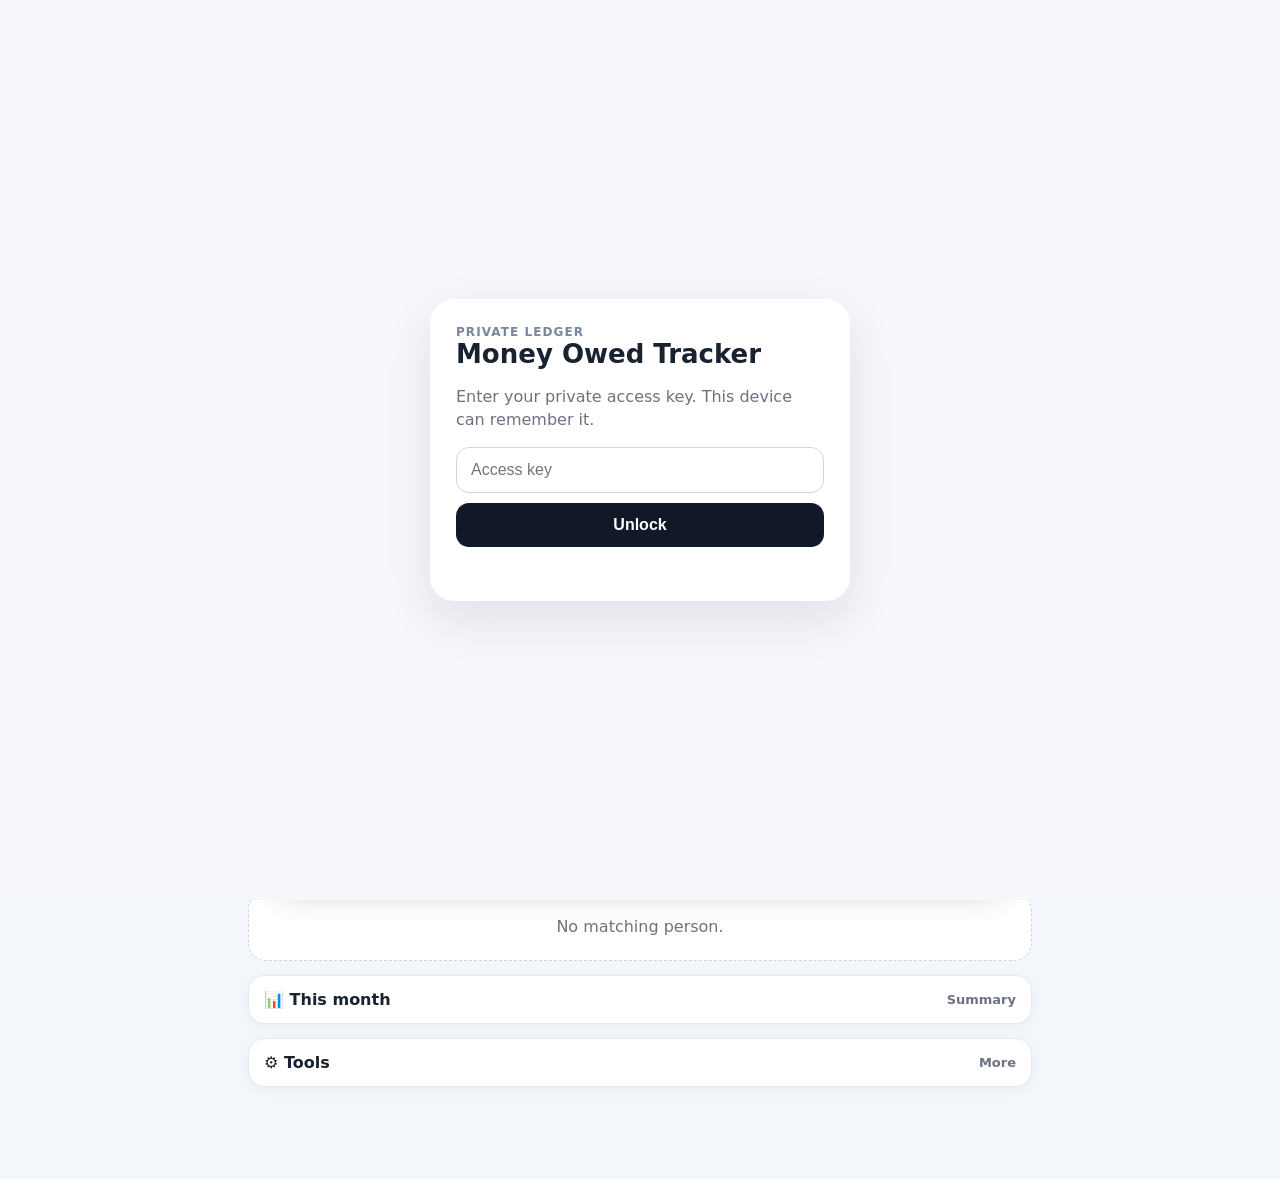
==== commit 70e64a5b: "fix: load v20 account hardening patch" ====
--- a/index.html
+++ b/index.html
@@ -16,8 +16,8 @@
     if(!response.ok)throw new Error('Could not load the tracker');
     var html=await response.text();
     html=html.replace(/manifest\.webmanifest\?v=\d+/,'manifest.webmanifest?v=20');
-    html=html.replace('</head>','<link rel="stylesheet" href="./ui-v20.css?v=20"></head>');
-    html=html.replace('</body>','<script src="./receipt.js?v=20"><\/script><script src="./receipt-app.js?v=20"><\/script><script src="./account-flow-core.js?v=20"><\/script><script src="./ui-v20.js?v=20"><\/script></body>');
+    html=html.replace('</head>','<link rel="stylesheet" href="./ui-v20.css?v=20"><link rel="stylesheet" href="./ui-v20-patch.css?v=20"></head>');
+    html=html.replace('</body>','<script src="./receipt.js?v=20"><\/script><script src="./receipt-app.js?v=20"><\/script><script src="./account-flow-core.js?v=20"><\/script><script src="./ui-v20.js?v=20"><\/script><script src="./ui-v20-patch.js?v=20"><\/script></body>');
     document.open();document.write(html);document.close();
   }catch(e){document.body.innerHTML='<div class="boot"><div><strong>Could not open Money Owed</strong><span>Check your connection and refresh the page.</span></div></div>'}
 })();
--- a/ui-v20-patch.css
+++ b/ui-v20-patch.css
@@ -0,0 +1,17 @@
+.v20-flow-activity{margin-top:20px}
+.v20-flow-group{background:#fff;border:1px solid var(--v20-border);border-radius:16px;margin-bottom:9px;overflow:hidden;box-shadow:0 3px 12px rgba(23,32,51,.035)}
+.v20-flow-group summary{list-style:none;cursor:pointer;padding:13px 14px;display:flex;justify-content:space-between;gap:14px;align-items:center}
+.v20-flow-group summary::-webkit-details-marker{display:none}
+.v20-flow-group summary>div:first-child{min-width:0}
+.v20-flow-group summary strong{display:block;font-size:13px;color:var(--v20-navy)}
+.v20-flow-group summary span{display:block;margin-top:4px;font-size:10.5px;color:var(--v20-muted);line-height:1.35;white-space:nowrap;overflow:hidden;text-overflow:ellipsis}
+.v20-flow-group-money{text-align:right;min-width:122px}
+.v20-flow-group-money b{display:block;font-size:11.5px;color:#25324a;white-space:nowrap}
+.v20-flow-group-money small{display:block;margin-top:4px;font-size:9.5px;color:#6b7280}
+.v20-flow-group-money small.v20-reversed{color:var(--v20-red);font-weight:800}
+.v20-flow-group-details{border-top:1px solid #edf0f4;padding:4px 14px 12px}
+.v20-flow-leg{display:flex;justify-content:space-between;gap:12px;padding:10px 0;border-bottom:1px solid #f0f2f5}
+.v20-flow-leg>div{min-width:0}.v20-flow-leg strong{font-size:11.5px}.v20-flow-leg span{display:block;margin-top:3px;font-size:9.8px;color:var(--v20-muted);line-height:1.4}
+.v20-flow-leg>b{font-size:11px;white-space:nowrap}
+.v20-flow-ref{padding-top:10px;font-size:9.5px;color:#8a94a5;line-height:1.4}
+@media(max-width:460px){.v20-flow-group summary{align-items:flex-start}.v20-flow-group-money{min-width:96px}.v20-flow-group-money b{white-space:normal}}
